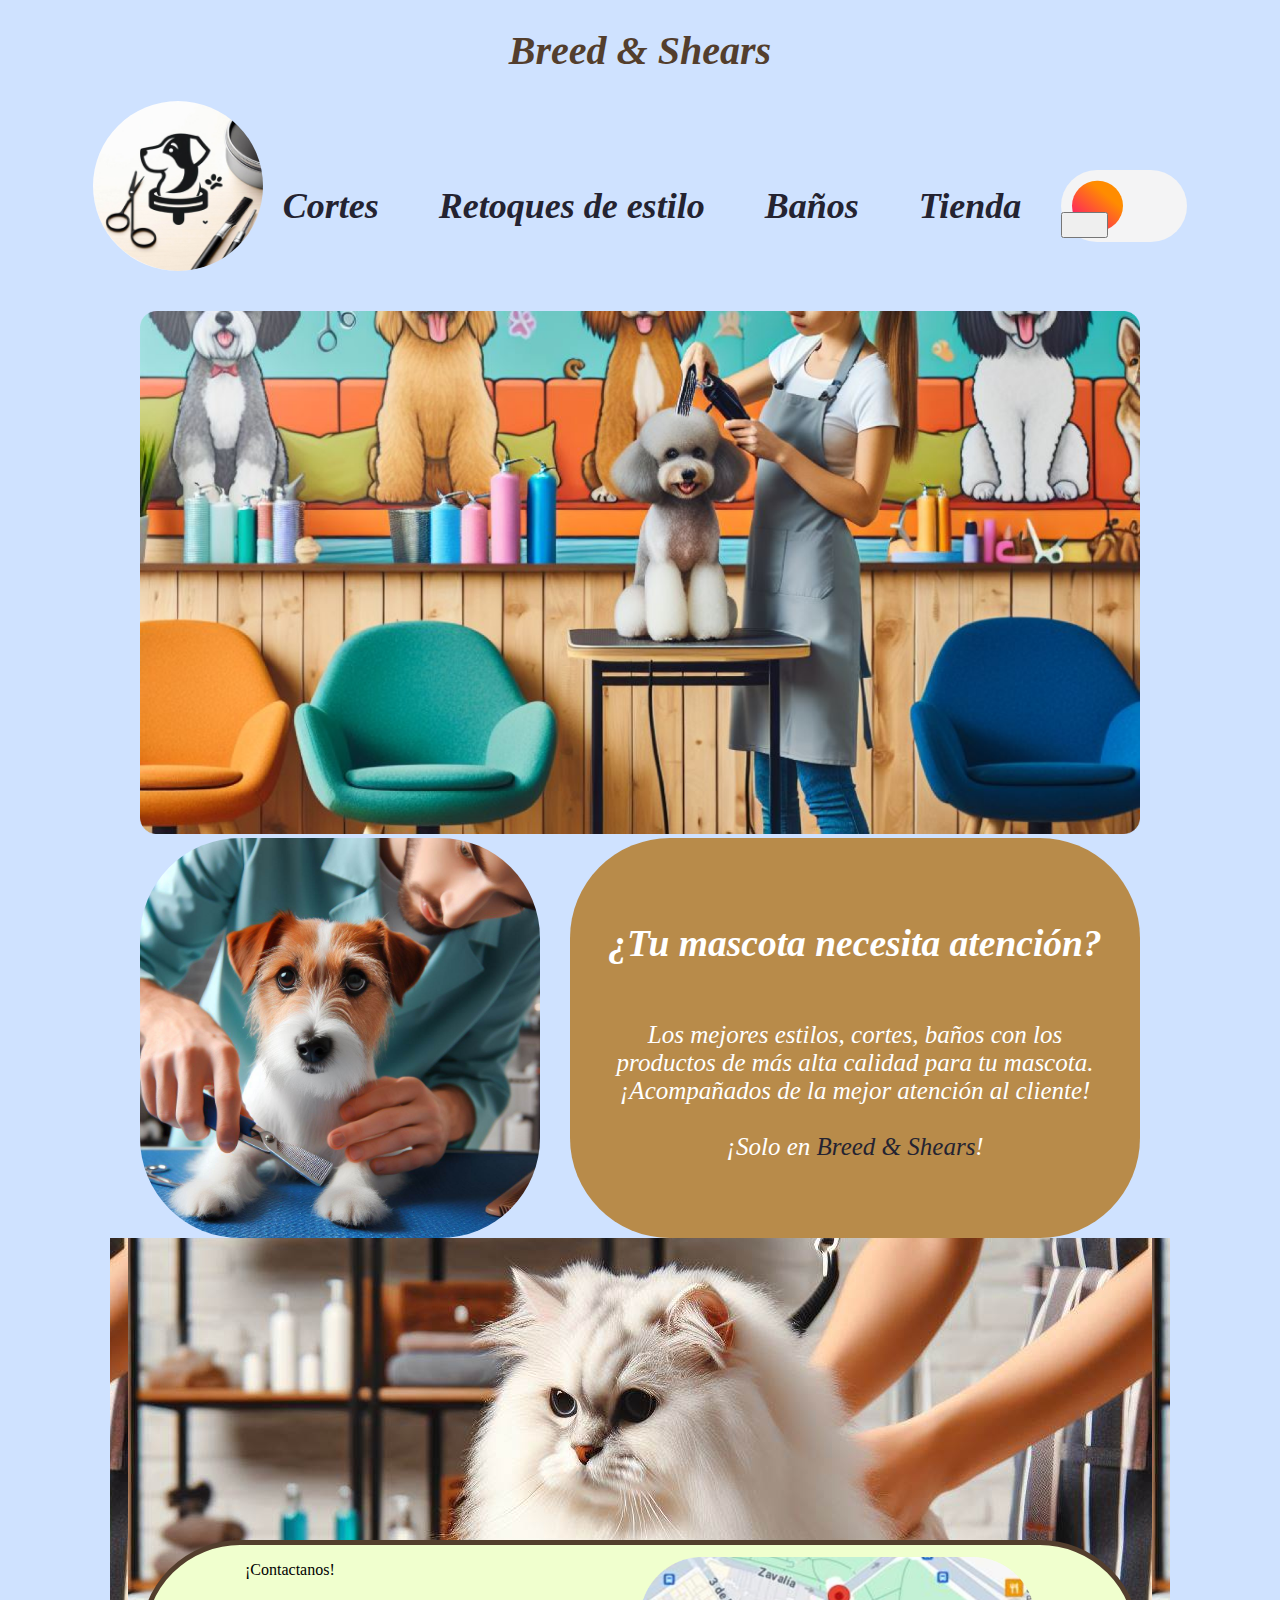
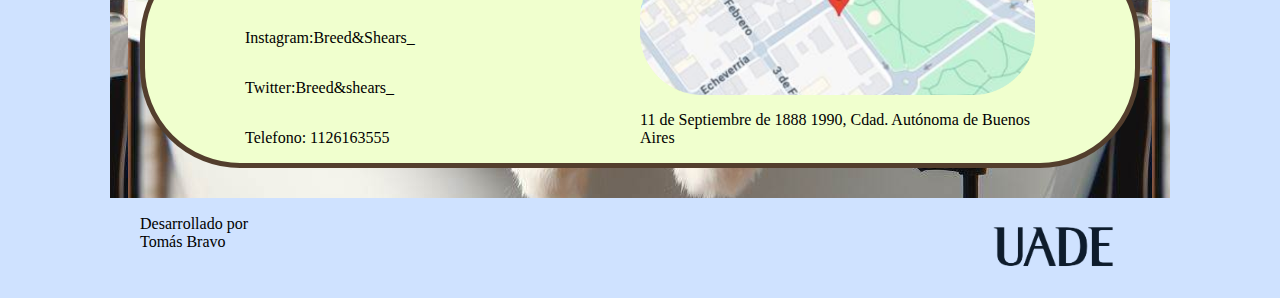
==== index.html @ b7814789 "eqkw" ====
<!DOCTYPE html>
<html lang="en">

<head>
    <meta charset="UTF-8">
    <meta name="viewport" content="width=device-width, initial-scale=1.0">
    <title>Breed & Shears</title>
    <link rel="stylesheet" href="estilo.css">
    <link rel="website icon" type="jpg" href="Imagenes/logo.jpg">
    
    <script src="main.js" type="text/javascript"></script>

</head>

<body>
    <header>

        <div class="titulo">
            <h1>Breed & Shears</h1>

        </div>

        <div id="header-row">

            <a href="index.html">
                <div class="logo"></div>
            </a>


            <div class="navbar">

                <a href="cortes.html">Cortes</a>
                <a href="retoques.html">Retoques de estilo</a>
                <a href="baños.html">Baños</a>
                <a href="tienda.html">Tienda</a>
                
        
                <label class="switch">
                    <input type="checkbox">
                    <span class="slider"></span>
                    <button class="switch" id="switch"></button>
                </label>
        


            </div>

        </div>


    </header>



    <div class="contenido">

        <div class=contenedorfoto>
            <img src="Imagenes\Foto inicio.jpg" alt="imagen inicio">

        </div>
        <div class="medio">
            <img class="fotomidinicio" src="Imagenes\Perro cortandose el pelo inicio.jfif" alt="perro mid inicio">

            <div class="rectangulo_texto">
                <h2>¿Tu mascota necesita atención?</h2>
                <p>Los mejores estilos, cortes, baños con los productos de más alta calidad para tu mascota.
                    ¡Acompañados de la mejor atención al cliente!
                    <br>
                    <br>¡Solo en <span>Breed & Shears</span>!
                </p>
            </div>

        </div>
    </div>


    <div class="gatob">


        <div class="rectangulo_footer">

            <div class="redessociales">
                <p>¡Contactanos!</p>
                <br>
                <p>Instagram:Breed&Shears_</p>
                <p>Twitter:Breed&shears_</p>
                <p>Telefono: 1126163555</p>
            </div>


            <div class="mapayub">

                <div class="mapa">
                    <img src="Imagenes/mapa.png" alt="mapa">
                </div>

                <div class="ubicacion">
                    <p>11 de Septiembre de 1888 1990, Cdad. Autónoma de Buenos Aires</p>
                </div>


            </div>

        </div>

    </div>

    <div class="creditos">
        
        <div class="credito_texto">
            <p>Desarrollado por Tomás Bravo</p>
        </div>

        <div class="logouade">
            <img src="Imagenes/Logo UADE.png" alt="uade logo">
        </div>

    </div>



    <footer>

        <link rel="stylesheet" href="estilo.css">
    

    </footer>


</body>




</html>
---- estilo.css ----
.header {
    max-width: 1000px;
    height: 100%;
    flex-shrink: 0;
    display: flex;
    flex-direction: column;
}



.titulo {
    color: #533E2D;
    text-align: center;
    font-size: 20px;
    font-style: italic;
    font-weight: 300;
    line-height: normal;

}

#header-row {
    display: flex;
    align-items: center;

}


.logo {
    width: 170px;
    height: 170px;
    flex-shrink: 0;
    border-radius: 50%;
    overflow: hidden;
    margin-bottom: 40px;
    background-image: url('Imagenes/logo.jpg');
    background-size: cover;
}

.navbar {
    display: flex;
    max-width: 1000px;
    width: 100%;

    text-align: center;
    align-items: inherit;

    font-size: 36px;
    font-style: italic;
    font-weight: bold;
    line-height: normal;
    gap: 20px;
}

.navbar a {
    color: #242331;
    text-decoration: none;
    padding: 20px;
}


body {
    background-color: #cfe2ff;
    display: flex;
    justify-content: center;
    flex-direction: column;
    align-items: center;
    width: 100%;
    margin: auto;
}



.contenedorfoto {
    width: 100%;
}

.contenedorfoto img {
    width: 100%;
}

.medio {
    display: flex;
    gap: 30px;
}

.fotomidinicio {
    border-radius: 100px;
    background: url(<path-to-image>) lightgray 50% / cover no-repeat;
    width: 40%;
    flex-shrink: 0;

}

.rectangulo_texto {
    flex-grow: 1;
    background-color: #b88b4a;
    color: #fff;
    border-radius: 100px;

    flex-direction: column;
    justify-content: center;
    font-size: 25px;
    font-style: italic;
    font-weight: 100;
    line-height: normal;
    text-align: center;
    display: flex;
    padding: 30px;
}

span {
    color: #242331
}


.contenido {
    max-width: 1000px;
}


.rectangulo_footer {
    background-color: #F0FFCE;
    border-radius: 100px;
    display: flex;
    align-content: end;
    max-height: 300px;
    padding: 0 100px;
    border: solid 5px #533E2D;

}

.redessociales {
    display: flex;
    flex-direction: column;
    justify-content: start;
    flex-grow: 1;
    flex-shrink: 0;
    width: 50%;
    
}

.mapayub{
    justify-content: end;
    display: flex;
    flex-direction: column;
    flex-grow: 1;

}

.mapa {
    display: flex;
    justify-content: end;

}

.mapa img {
    width: 100%;
}

.ubicacion {
    display: flex;
    justify-content: end;


}

.contenedorgato {
    width: 100%;
    max-width: 1000px;
}   

.gatob {
    flex-shrink: 0;
    width: 100%;
    max-width: 1000px;
    height: 500px;
    background-image: url('Imagenes/gato bañandose footer.jpg');
    padding: 30px;
    display: flex;
    align-items: flex-end;
    background-position: center 25%;

}


.creditos{
    display: flex;
    height: 70px;
    width: 100%;
    max-width: 1000px;
    flex-grow: 1;
    align-content: space-around;
    gap: 700px;

}

.logouade{
    display: flex;
    height: 100px;
    width: 200px;
}

.credito_texto{
    display: flex;
    align-items: center;

}

/* The switch - the box around the slider */
.switch {
    display: block;
    --width-of-switch: 3.5em;
    --height-of-switch: 2em;
    /* size of sliding icon -- sun and moon */
    --size-of-icon: 1.4em;
    /* it is like a inline-padding of switch */
    --slider-offset: 0.3em;
    position: relative;
    width: var(--width-of-switch);
    height: var(--height-of-switch);

    
  }
  .button {
    display: flex;
    background: none;
    border: none;

  }

  /* Hide default HTML checkbox */
  .switch input {
    opacity: 0;
    width: 0;
    height: 0;
  }
  
  /* The slider */
  .slider {
    position: absolute;
    cursor: pointer;
    top: 0;
    left: 0;
    right: 0;
    bottom: 0;
    background-color: #f4f4f5;
    transition: .4s;
    border-radius: 50px;
  }
  
  .slider:before {
    position: absolute;
    content: "";
    height: var(--size-of-icon,1.4em);
    width: var(--size-of-icon,1.4em);
    border-radius: 50px;
    left: var(--slider-offset,0.3em);
    top: 50%;
    transform: translateY(-50%);
    background: linear-gradient(40deg,#ff0080,#ff8c00 70%);
    ;
   transition: .6s;
  }
  
  input:checked + .slider {
    background-color: #303136;
  }
  
  input:checked + .slider:before {
    left: calc(100% - (var(--size-of-icon,1.4em) + var(--slider-offset,0.3em)));
    background: #303136;
    /* change the value of second inset in box-shadow to change the angle and direction of the moon  */
    box-shadow: inset -3px -2px 5px -2px #8983f7, inset -10px -4px 0 0 #a3dafb;
  }

@media screen and (max-width:800px){

    .label{
        padding: 20px;
        text-align: center;
    }

    .header{
        flex-direction: column;
    }
    
    .header-row{
        display: flex;
        flex-direction: column;
        
    }

   
    .logo{
        flex-direction: column;
        width: 100px;
        height: 100px;
        
    }

    .navbar{
        display: flex;
        flex-direction: column;
        gap: 10px;
        font-size: 30px;
        flex-shrink: 1;
        
    }
 
    

    .medio{
        flex-direction: column;
    }

    .fotomidinicio{
        width: 100%;
    }

    .rectangulo_footer{
        flex-direction: column;

        height: 100%;
        width: 100%;
        max-height: 450px;
        align-items: center;
        padding: 0;
        flex-shrink: 1;

    }


    .ubicacion{
        text-align: center;
        
    }
    

    .body{
        width: 100%;
        max-width: 500px;
        margin: auto;
        
    }

    .contenedorfoto{
        margin: 0;
        padding: 0;

    }

    .gatob{
        height: 700px;
        width: 100%;
        max-width: 500px;
        background-size: cover;
        box-sizing: border-box;

    }

    .creditos{
        max-width: 400px;
        width: 100%;
        align-items: center;
        gap: 0;
        
        
    }

}
---- estilo.css ----
.header {
    max-width: 1000px;
    height: 100%;
    flex-shrink: 0;
    display: flex;
    flex-direction: column;
}



.titulo {
    color: #533E2D;
    text-align: center;
    font-size: 20px;
    font-style: italic;
    font-weight: 300;
    line-height: normal;

}

#header-row {
    display: flex;
    align-items: center;

}


.logo {
    width: 170px;
    height: 170px;
    flex-shrink: 0;
    border-radius: 50%;
    overflow: hidden;
    margin-bottom: 40px;
    background-image: url('Imagenes/logo.jpg');
    background-size: cover;
}

.navbar {
    display: flex;
    max-width: 1000px;
    width: 100%;

    text-align: center;
    align-items: inherit;

    font-size: 36px;
    font-style: italic;
    font-weight: bold;
    line-height: normal;
    gap: 20px;
}

.navbar a {
    color: #242331;
    text-decoration: none;
    padding: 20px;
}


body {
    background-color: #cfe2ff;
    display: flex;
    justify-content: center;
    flex-direction: column;
    align-items: center;
    width: 100%;
    margin: auto;
}



.contenedorfoto {
    width: 100%;
}

.contenedorfoto img {
    width: 100%;
}

.medio {
    display: flex;
    gap: 30px;
}

.fotomidinicio {
    border-radius: 100px;
    background: url(<path-to-image>) lightgray 50% / cover no-repeat;
    width: 40%;
    flex-shrink: 0;

}

.rectangulo_texto {
    flex-grow: 1;
    background-color: #b88b4a;
    color: #fff;
    border-radius: 100px;

    flex-direction: column;
    justify-content: center;
    font-size: 25px;
    font-style: italic;
    font-weight: 100;
    line-height: normal;
    text-align: center;
    display: flex;
    padding: 30px;
}

span {
    color: #242331
}


.contenido {
    max-width: 1000px;
}


.rectangulo_footer {
    background-color: #F0FFCE;
    border-radius: 100px;
    display: flex;
    align-content: end;
    max-height: 300px;
    padding: 0 100px;
    border: solid 5px #533E2D;

}

.redessociales {
    display: flex;
    flex-direction: column;
    justify-content: start;
    flex-grow: 1;
    flex-shrink: 0;
    width: 50%;
    
}

.mapayub{
    justify-content: end;
    display: flex;
    flex-direction: column;
    flex-grow: 1;

}

.mapa {
    display: flex;
    justify-content: end;

}

.mapa img {
    width: 100%;
}

.ubicacion {
    display: flex;
    justify-content: end;


}

.contenedorgato {
    width: 100%;
    max-width: 1000px;
}   

.gatob {
    flex-shrink: 0;
    width: 100%;
    max-width: 1000px;
    height: 500px;
    background-image: url('Imagenes/gato bañandose footer.jpg');
    padding: 30px;
    display: flex;
    align-items: flex-end;
    background-position: center 25%;

}


.creditos{
    display: flex;
    height: 70px;
    width: 100%;
    max-width: 1000px;
    flex-grow: 1;
    align-content: space-around;
    gap: 700px;

}

.logouade{
    display: flex;
    height: 100px;
    width: 200px;
}

.credito_texto{
    display: flex;
    align-items: center;

}

/* The switch - the box around the slider */
.switch {
    display: block;
    --width-of-switch: 3.5em;
    --height-of-switch: 2em;
    /* size of sliding icon -- sun and moon */
    --size-of-icon: 1.4em;
    /* it is like a inline-padding of switch */
    --slider-offset: 0.3em;
    position: relative;
    width: var(--width-of-switch);
    height: var(--height-of-switch);

    
  }
  .button {
    display: flex;
    background: none;
    border: none;

  }

  /* Hide default HTML checkbox */
  .switch input {
    opacity: 0;
    width: 0;
    height: 0;
  }
  
  /* The slider */
  .slider {
    position: absolute;
    cursor: pointer;
    top: 0;
    left: 0;
    right: 0;
    bottom: 0;
    background-color: #f4f4f5;
    transition: .4s;
    border-radius: 50px;
  }
  
  .slider:before {
    position: absolute;
    content: "";
    height: var(--size-of-icon,1.4em);
    width: var(--size-of-icon,1.4em);
    border-radius: 50px;
    left: var(--slider-offset,0.3em);
    top: 50%;
    transform: translateY(-50%);
    background: linear-gradient(40deg,#ff0080,#ff8c00 70%);
    ;
   transition: .6s;
  }
  
  input:checked + .slider {
    background-color: #303136;
  }
  
  input:checked + .slider:before {
    left: calc(100% - (var(--size-of-icon,1.4em) + var(--slider-offset,0.3em)));
    background: #303136;
    /* change the value of second inset in box-shadow to change the angle and direction of the moon  */
    box-shadow: inset -3px -2px 5px -2px #8983f7, inset -10px -4px 0 0 #a3dafb;
  }

@media screen and (max-width:800px){

    .label{
        padding: 20px;
        text-align: center;
    }

    .header{
        flex-direction: column;
    }
    
    .header-row{
        display: flex;
        flex-direction: column;
        
    }

   
    .logo{
        flex-direction: column;
        width: 100px;
        height: 100px;
        
    }

    .navbar{
        display: flex;
        flex-direction: column;
        gap: 10px;
        font-size: 30px;
        flex-shrink: 1;
        
    }
 
    

    .medio{
        flex-direction: column;
    }

    .fotomidinicio{
        width: 100%;
    }

    .rectangulo_footer{
        flex-direction: column;

        height: 100%;
        width: 100%;
        max-height: 450px;
        align-items: center;
        padding: 0;
        flex-shrink: 1;

    }


    .ubicacion{
        text-align: center;
        
    }
    

    .body{
        width: 100%;
        max-width: 500px;
        margin: auto;
        
    }

    .contenedorfoto{
        margin: 0;
        padding: 0;

    }

    .gatob{
        height: 700px;
        width: 100%;
        max-width: 500px;
        background-size: cover;
        box-sizing: border-box;

    }

    .creditos{
        max-width: 400px;
        width: 100%;
        align-items: center;
        gap: 0;
        
        
    }

}
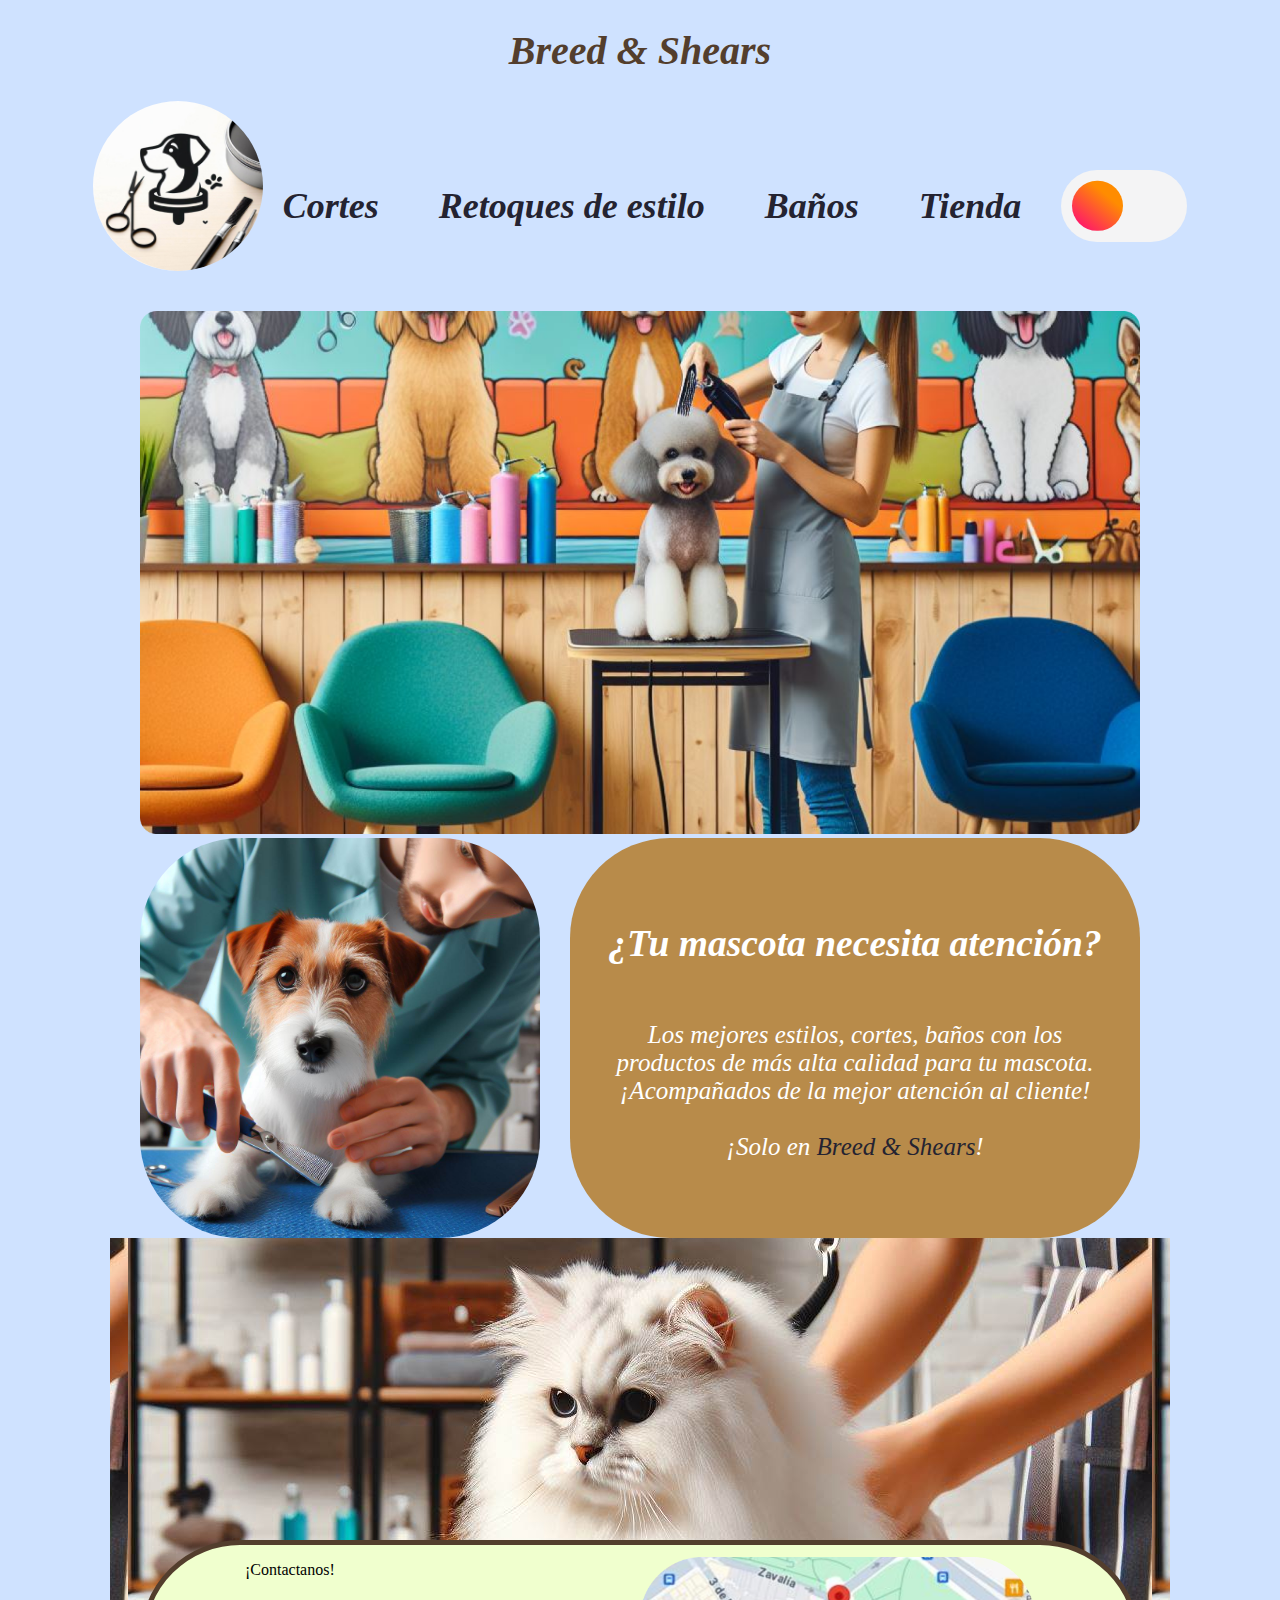
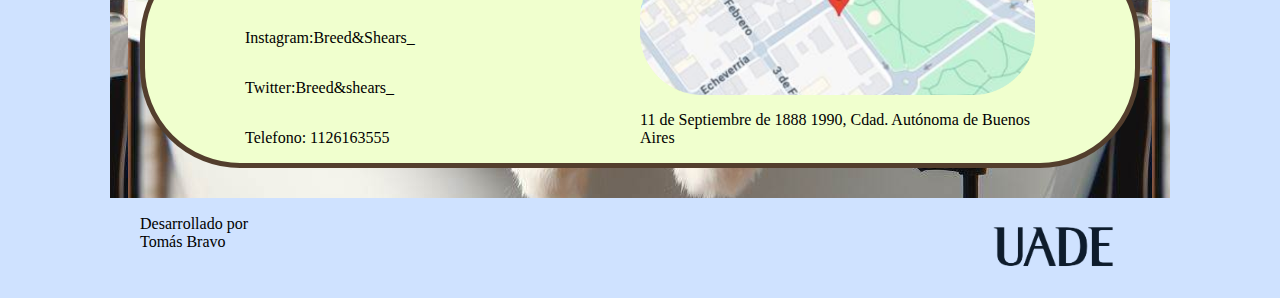
==== commit 4bbe6ae4: "Update index.html" ====
--- a/index.html
+++ b/index.html
@@ -38,7 +38,6 @@
                 <label class="switch">
                     <input type="checkbox">
                     <span class="slider"></span>
-                    <button class="switch" id="switch"></button>
                 </label>
         
 
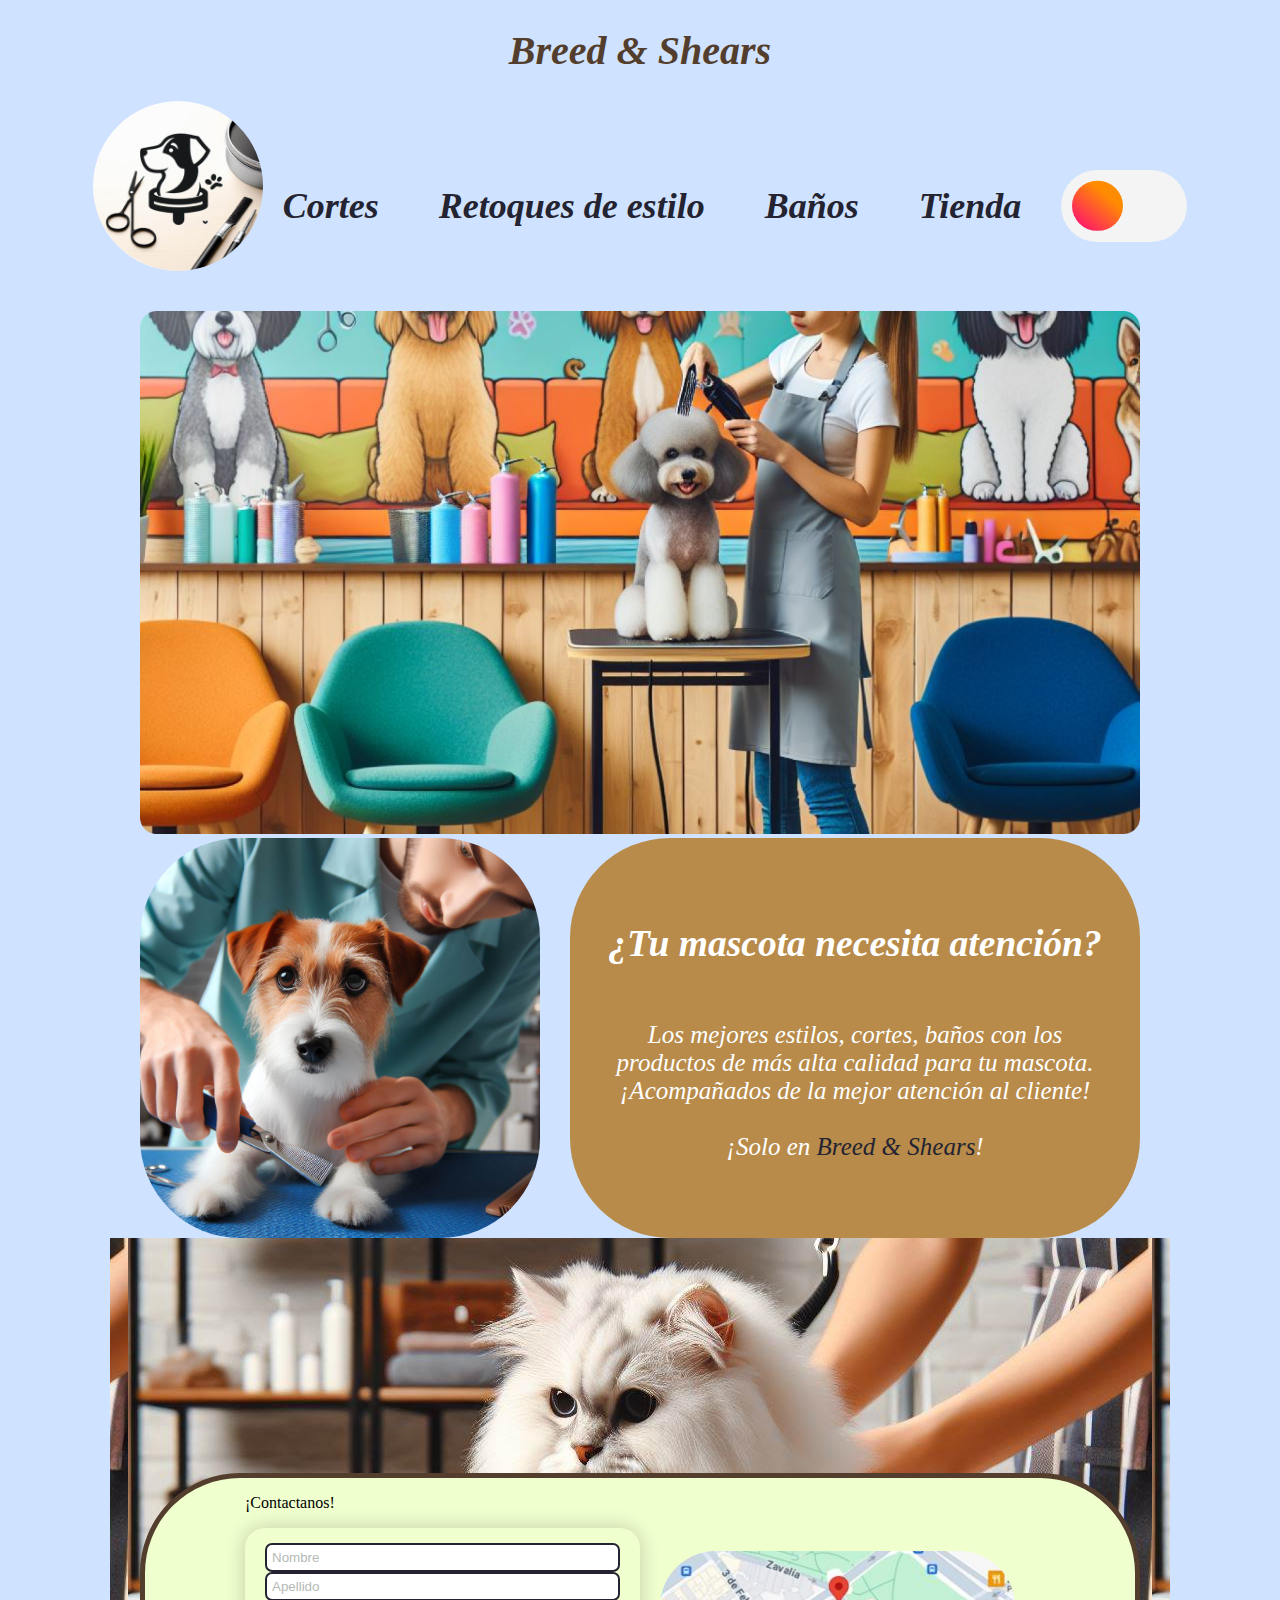
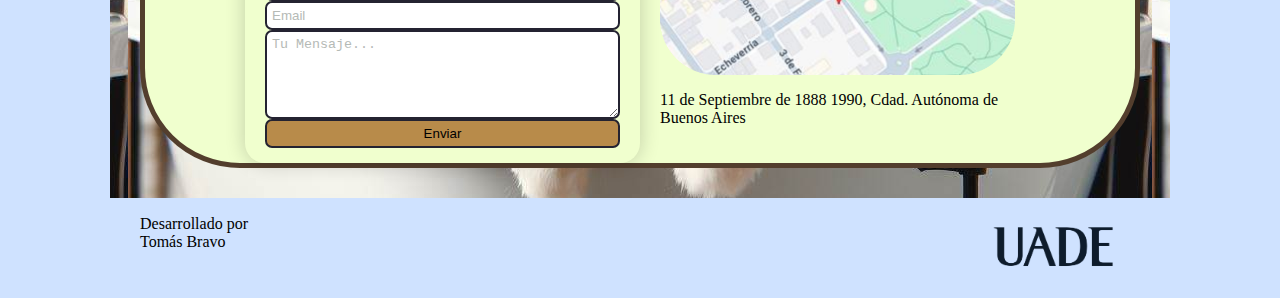
==== commit 1b525828: "form" ====
--- a/index.html
+++ b/index.html
@@ -7,8 +7,6 @@
     <title>Breed & Shears</title>
     <link rel="stylesheet" href="estilo.css">
     <link rel="website icon" type="jpg" href="Imagenes/logo.jpg">
-    
-    <script src="main.js" type="text/javascript"></script>
 
 </head>
 
@@ -29,11 +27,10 @@
 
             <div class="navbar">
 
-                <a href="cortes.html">Cortes</a>
-                <a href="retoques.html">Retoques de estilo</a>
-                <a href="baños.html">Baños</a>
-                <a href="tienda.html">Tienda</a>
-                
+                <a href="cortes.html" class="nav-link" id="cortes-link">Cortes</a>
+                <a href="retoques.html" class="nav-link" id="retoques-link">Retoques de estilo</a>
+                <a href="baños.html" class="nav-link" id="banos-link">Baños</a>
+                <a href="tienda.html" class="nav-link" id="tienda-link">Tienda</a>
         
                 <label class="switch">
                     <input type="checkbox">
@@ -80,10 +77,27 @@
 
             <div class="redessociales">
                 <p>¡Contactanos!</p>
-                <br>
-                <p>Instagram:Breed&Shears_</p>
-                <p>Twitter:Breed&shears_</p>
-                <p>Telefono: 1126163555</p>
+                
+                <form>
+                    
+                    <div class="input-group">
+                        
+                        <input type="text" name="name" id="name" placeholder="Nombre">
+
+                        
+                        <input type="text" name="surname" id="surname" placeholder="Apellido">
+
+                        
+                        <input type="text" name="Email" id="Email" placeholder="Email">
+
+                        <textarea type="text" name="dudas" id="dudas" cols="30" rows="5" placeholder="Tu Mensaje..."></textarea>
+
+                        <input class="Sendbtn" type="submit" value="Enviar">
+
+                    </div>
+
+                </form>                
+
             </div>
 
 
@@ -125,6 +139,7 @@
 
     </footer>
 
+    <script src="main.js" type="text/javascript"></script>
 
 </body>
 
--- a/estilo.css
+++ b/estilo.css
@@ -49,12 +49,23 @@
     font-weight: bold;
     line-height: normal;
     gap: 20px;
+
+    
 }
 
 .navbar a {
     color: #242331;
     text-decoration: none;
     padding: 20px;
+
+}
+
+.navbar a.dark {
+  color: #fff;
+}
+
+.navbar a.active {
+    text-decoration: underline;
 }
 
 
@@ -66,6 +77,11 @@
     align-items: center;
     width: 100%;
     margin: auto;
+
+    &.dark {
+        background-color: #303136;
+      }
+    
 }
 
 
@@ -110,6 +126,8 @@
 
 span {
     color: #242331
+    
+
 }
 
 
@@ -139,11 +157,48 @@
     
 }
 
+form {
+    align-items: center;
+    padding: 15px 20px;
+    box-shadow: 0 0 20px rgba(0, 0, 0, 0.2);
+    border-radius: 20px;
+}
+
+.input-group {
+    display: flex;
+    flex-direction: column;
+}
+
+input, textarea {
+    padding: 5px;
+    border-radius: 7px;
+    border: 2px solid #242331
+}
+
+input::placeholder, textarea::placeholder {
+
+    color:#b5bab6
+
+}
+
+.Sendbtn {
+    background-color: #b88b4a;
+    cursor: pointer;
+
+}
+
+.Sendbtn:hover {
+
+    background-color: #533E2D;
+
+}
+
 .mapayub{
     justify-content: end;
     display: flex;
     flex-direction: column;
     flex-grow: 1;
+    padding: 20px;
 
 }
 
@@ -322,7 +377,7 @@
 
         height: 100%;
         width: 100%;
-        max-height: 450px;
+        max-height: 500px;
         align-items: center;
         padding: 0;
         flex-shrink: 1;
--- a/estilo.css
+++ b/estilo.css
@@ -49,12 +49,23 @@
     font-weight: bold;
     line-height: normal;
     gap: 20px;
+
+    
 }
 
 .navbar a {
     color: #242331;
     text-decoration: none;
     padding: 20px;
+
+}
+
+.navbar a.dark {
+  color: #fff;
+}
+
+.navbar a.active {
+    text-decoration: underline;
 }
 
 
@@ -66,6 +77,11 @@
     align-items: center;
     width: 100%;
     margin: auto;
+
+    &.dark {
+        background-color: #303136;
+      }
+    
 }
 
 
@@ -110,6 +126,8 @@
 
 span {
     color: #242331
+    
+
 }
 
 
@@ -139,11 +157,48 @@
     
 }
 
+form {
+    align-items: center;
+    padding: 15px 20px;
+    box-shadow: 0 0 20px rgba(0, 0, 0, 0.2);
+    border-radius: 20px;
+}
+
+.input-group {
+    display: flex;
+    flex-direction: column;
+}
+
+input, textarea {
+    padding: 5px;
+    border-radius: 7px;
+    border: 2px solid #242331
+}
+
+input::placeholder, textarea::placeholder {
+
+    color:#b5bab6
+
+}
+
+.Sendbtn {
+    background-color: #b88b4a;
+    cursor: pointer;
+
+}
+
+.Sendbtn:hover {
+
+    background-color: #533E2D;
+
+}
+
 .mapayub{
     justify-content: end;
     display: flex;
     flex-direction: column;
     flex-grow: 1;
+    padding: 20px;
 
 }
 
@@ -322,7 +377,7 @@
 
         height: 100%;
         width: 100%;
-        max-height: 450px;
+        max-height: 500px;
         align-items: center;
         padding: 0;
         flex-shrink: 1;
